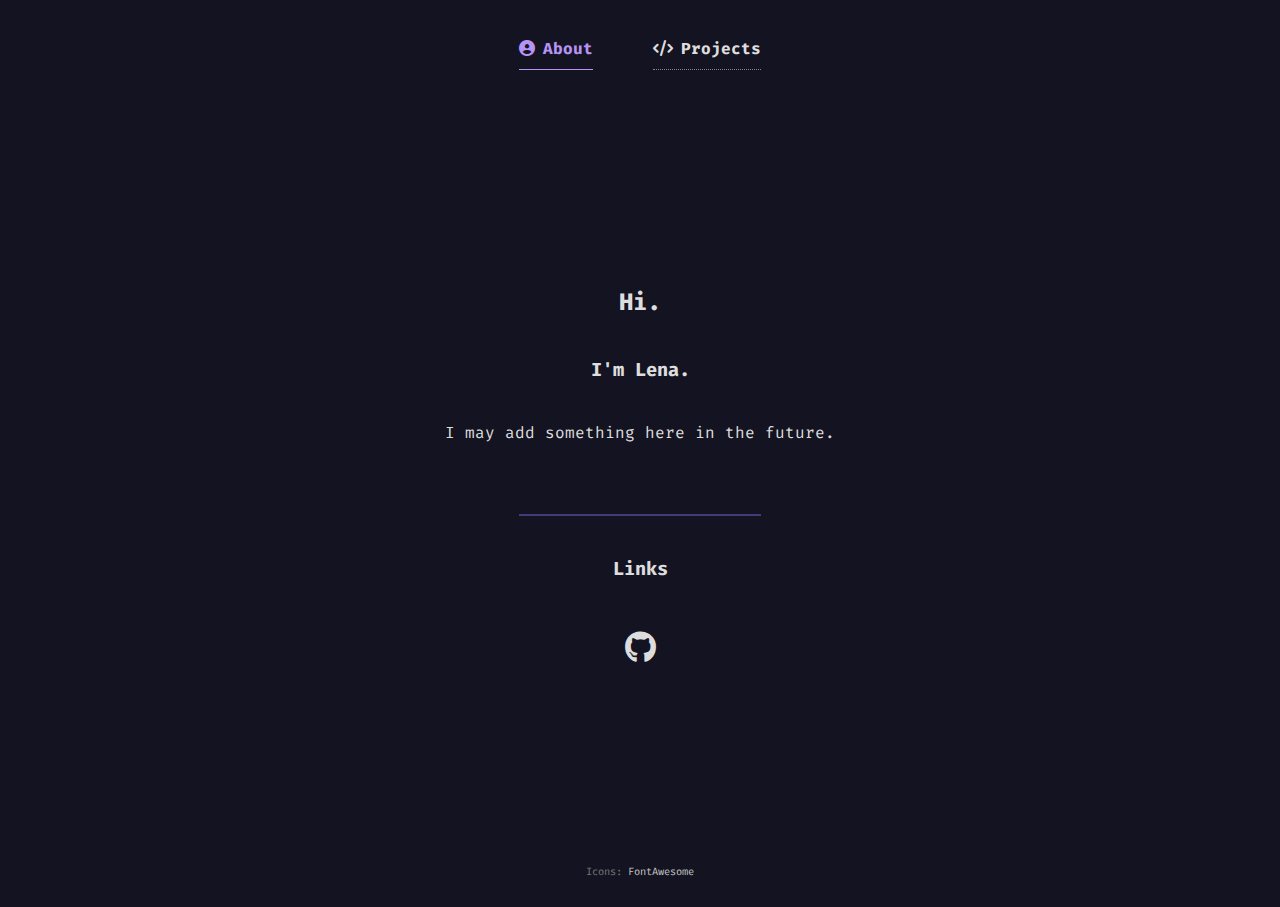
==== index.html @ aa68a4f5 "Initial commit" ====
<!DOCTYPE html>
<html lang="en">

<head>
    <meta charset="UTF-8">
    <meta name="viewport" content="width=device-width, initial-scale=1.0">
    <title>about - acuteenvy</title>
    <link rel="stylesheet" href="fa/css/fontawesome.min.css">
    <link rel="stylesheet" href="fa/css/solid.min.css">
    <link rel="stylesheet" href="fa/css/brands.min.css">
    <link rel="stylesheet" href="style.css">
</head>

<body>
    <nav id="navbar">
        <a class="active" href="/"><i class="fa fa-circle-user"></i>&ensp;About</a>
        <a href="/projects"><i class="fa-solid fa-code"></i>&ensp;Projects</a>
    </nav>

    <div id="container">
        <h2>Hi.</h2>
        <h3>I'm Lena.</h3>
        <p>I may add something here in the future.</p>

        <hr>

        <h3>Links</h3><br>
        <section>
            <a href="https://github.com/acuteenvy" class="icon-link" target="_blank" rel="noopener noreferrer"><i
                    class="fa-brands fa-github fa-2x"></i></a>
        </section>
    </div>
    <footer>Icons: <a id="footer-link" href="https://fontawesome.com" target="_blank"
            rel="noopener noreferrer">FontAwesome</a></footer>
</body>

</html>
---- fa/css/solid.min.css ----
/*!
 * Font Awesome Free 6.4.0 by @fontawesome - https://fontawesome.com
 * License - https://fontawesome.com/license/free (Icons: CC BY 4.0, Fonts: SIL OFL 1.1, Code: MIT License)
 * Copyright 2023 Fonticons, Inc.
 */
:host,:root{--fa-style-family-classic:"Font Awesome 6 Free";--fa-font-solid:normal 900 1em/1 "Font Awesome 6 Free"}@font-face{font-family:"Font Awesome 6 Free";font-style:normal;font-weight:900;font-display:block;src:url(../webfonts/fa-solid-900.woff2) format("woff2"),url(../webfonts/fa-solid-900.ttf) format("truetype")}.fa-solid,.fas{font-weight:900}
---- fa/css/brands.min.css ----
/*!
 * Font Awesome Free 6.4.0 by @fontawesome - https://fontawesome.com
 * License - https://fontawesome.com/license/free (Icons: CC BY 4.0, Fonts: SIL OFL 1.1, Code: MIT License)
 * Copyright 2023 Fonticons, Inc.
 */
:host,:root{--fa-style-family-brands:"Font Awesome 6 Brands";--fa-font-brands:normal 400 1em/1 "Font Awesome 6 Brands"}@font-face{font-family:"Font Awesome 6 Brands";font-style:normal;font-weight:400;font-display:block;src:url(../webfonts/fa-brands-400.woff2) format("woff2"),url(../webfonts/fa-brands-400.ttf) format("truetype")}.fa-brands,.fab{font-weight:400}.fa-monero:before{content:"\f3d0"}.fa-hooli:before{content:"\f427"}.fa-yelp:before{content:"\f1e9"}.fa-cc-visa:before{content:"\f1f0"}.fa-lastfm:before{content:"\f202"}.fa-shopware:before{content:"\f5b5"}.fa-creative-commons-nc:before{content:"\f4e8"}.fa-aws:before{content:"\f375"}.fa-redhat:before{content:"\f7bc"}.fa-yoast:before{content:"\f2b1"}.fa-cloudflare:before{content:"\e07d"}.fa-ups:before{content:"\f7e0"}.fa-wpexplorer:before{content:"\f2de"}.fa-dyalog:before{content:"\f399"}.fa-bity:before{content:"\f37a"}.fa-stackpath:before{content:"\f842"}.fa-buysellads:before{content:"\f20d"}.fa-first-order:before{content:"\f2b0"}.fa-modx:before{content:"\f285"}.fa-guilded:before{content:"\e07e"}.fa-vnv:before{content:"\f40b"}.fa-js-square:before,.fa-square-js:before{content:"\f3b9"}.fa-microsoft:before{content:"\f3ca"}.fa-qq:before{content:"\f1d6"}.fa-orcid:before{content:"\f8d2"}.fa-java:before{content:"\f4e4"}.fa-invision:before{content:"\f7b0"}.fa-creative-commons-pd-alt:before{content:"\f4ed"}.fa-centercode:before{content:"\f380"}.fa-glide-g:before{content:"\f2a6"}.fa-drupal:before{content:"\f1a9"}.fa-hire-a-helper:before{content:"\f3b0"}.fa-creative-commons-by:before{content:"\f4e7"}.fa-unity:before{content:"\e049"}.fa-whmcs:before{content:"\f40d"}.fa-rocketchat:before{content:"\f3e8"}.fa-vk:before{content:"\f189"}.fa-untappd:before{content:"\f405"}.fa-mailchimp:before{content:"\f59e"}.fa-css3-alt:before{content:"\f38b"}.fa-reddit-square:before,.fa-square-reddit:before{content:"\f1a2"}.fa-vimeo-v:before{content:"\f27d"}.fa-contao:before{content:"\f26d"}.fa-square-font-awesome:before{content:"\e5ad"}.fa-deskpro:before{content:"\f38f"}.fa-sistrix:before{content:"\f3ee"}.fa-instagram-square:before,.fa-square-instagram:before{content:"\e055"}.fa-battle-net:before{content:"\f835"}.fa-the-red-yeti:before{content:"\f69d"}.fa-hacker-news-square:before,.fa-square-hacker-news:before{content:"\f3af"}.fa-edge:before{content:"\f282"}.fa-napster:before{content:"\f3d2"}.fa-snapchat-square:before,.fa-square-snapchat:before{content:"\f2ad"}.fa-google-plus-g:before{content:"\f0d5"}.fa-artstation:before{content:"\f77a"}.fa-markdown:before{content:"\f60f"}.fa-sourcetree:before{content:"\f7d3"}.fa-google-plus:before{content:"\f2b3"}.fa-diaspora:before{content:"\f791"}.fa-foursquare:before{content:"\f180"}.fa-stack-overflow:before{content:"\f16c"}.fa-github-alt:before{content:"\f113"}.fa-phoenix-squadron:before{content:"\f511"}.fa-pagelines:before{content:"\f18c"}.fa-algolia:before{content:"\f36c"}.fa-red-river:before{content:"\f3e3"}.fa-creative-commons-sa:before{content:"\f4ef"}.fa-safari:before{content:"\f267"}.fa-google:before{content:"\f1a0"}.fa-font-awesome-alt:before,.fa-square-font-awesome-stroke:before{content:"\f35c"}.fa-atlassian:before{content:"\f77b"}.fa-linkedin-in:before{content:"\f0e1"}.fa-digital-ocean:before{content:"\f391"}.fa-nimblr:before{content:"\f5a8"}.fa-chromecast:before{content:"\f838"}.fa-evernote:before{content:"\f839"}.fa-hacker-news:before{content:"\f1d4"}.fa-creative-commons-sampling:before{content:"\f4f0"}.fa-adversal:before{content:"\f36a"}.fa-creative-commons:before{content:"\f25e"}.fa-watchman-monitoring:before{content:"\e087"}.fa-fonticons:before{content:"\f280"}.fa-weixin:before{content:"\f1d7"}.fa-shirtsinbulk:before{content:"\f214"}.fa-codepen:before{content:"\f1cb"}.fa-git-alt:before{content:"\f841"}.fa-lyft:before{content:"\f3c3"}.fa-rev:before{content:"\f5b2"}.fa-windows:before{content:"\f17a"}.fa-wizards-of-the-coast:before{content:"\f730"}.fa-square-viadeo:before,.fa-viadeo-square:before{content:"\f2aa"}.fa-meetup:before{content:"\f2e0"}.fa-centos:before{content:"\f789"}.fa-adn:before{content:"\f170"}.fa-cloudsmith:before{content:"\f384"}.fa-pied-piper-alt:before{content:"\f1a8"}.fa-dribbble-square:before,.fa-square-dribbble:before{content:"\f397"}.fa-codiepie:before{content:"\f284"}.fa-node:before{content:"\f419"}.fa-mix:before{content:"\f3cb"}.fa-steam:before{content:"\f1b6"}.fa-cc-apple-pay:before{content:"\f416"}.fa-scribd:before{content:"\f28a"}.fa-openid:before{content:"\f19b"}.fa-instalod:before{content:"\e081"}.fa-expeditedssl:before{content:"\f23e"}.fa-sellcast:before{content:"\f2da"}.fa-square-twitter:before,.fa-twitter-square:before{content:"\f081"}.fa-r-project:before{content:"\f4f7"}.fa-delicious:before{content:"\f1a5"}.fa-freebsd:before{content:"\f3a4"}.fa-vuejs:before{content:"\f41f"}.fa-accusoft:before{content:"\f369"}.fa-ioxhost:before{content:"\f208"}.fa-fonticons-fi:before{content:"\f3a2"}.fa-app-store:before{content:"\f36f"}.fa-cc-mastercard:before{content:"\f1f1"}.fa-itunes-note:before{content:"\f3b5"}.fa-golang:before{content:"\e40f"}.fa-kickstarter:before{content:"\f3bb"}.fa-grav:before{content:"\f2d6"}.fa-weibo:before{content:"\f18a"}.fa-uncharted:before{content:"\e084"}.fa-firstdraft:before{content:"\f3a1"}.fa-square-youtube:before,.fa-youtube-square:before{content:"\f431"}.fa-wikipedia-w:before{content:"\f266"}.fa-rendact:before,.fa-wpressr:before{content:"\f3e4"}.fa-angellist:before{content:"\f209"}.fa-galactic-republic:before{content:"\f50c"}.fa-nfc-directional:before{content:"\e530"}.fa-skype:before{content:"\f17e"}.fa-joget:before{content:"\f3b7"}.fa-fedora:before{content:"\f798"}.fa-stripe-s:before{content:"\f42a"}.fa-meta:before{content:"\e49b"}.fa-laravel:before{content:"\f3bd"}.fa-hotjar:before{content:"\f3b1"}.fa-bluetooth-b:before{content:"\f294"}.fa-sticker-mule:before{content:"\f3f7"}.fa-creative-commons-zero:before{content:"\f4f3"}.fa-hips:before{content:"\f452"}.fa-behance:before{content:"\f1b4"}.fa-reddit:before{content:"\f1a1"}.fa-discord:before{content:"\f392"}.fa-chrome:before{content:"\f268"}.fa-app-store-ios:before{content:"\f370"}.fa-cc-discover:before{content:"\f1f2"}.fa-wpbeginner:before{content:"\f297"}.fa-confluence:before{content:"\f78d"}.fa-mdb:before{content:"\f8ca"}.fa-dochub:before{content:"\f394"}.fa-accessible-icon:before{content:"\f368"}.fa-ebay:before{content:"\f4f4"}.fa-amazon:before{content:"\f270"}.fa-unsplash:before{content:"\e07c"}.fa-yarn:before{content:"\f7e3"}.fa-square-steam:before,.fa-steam-square:before{content:"\f1b7"}.fa-500px:before{content:"\f26e"}.fa-square-vimeo:before,.fa-vimeo-square:before{content:"\f194"}.fa-asymmetrik:before{content:"\f372"}.fa-font-awesome-flag:before,.fa-font-awesome-logo-full:before,.fa-font-awesome:before{content:"\f2b4"}.fa-gratipay:before{content:"\f184"}.fa-apple:before{content:"\f179"}.fa-hive:before{content:"\e07f"}.fa-gitkraken:before{content:"\f3a6"}.fa-keybase:before{content:"\f4f5"}.fa-apple-pay:before{content:"\f415"}.fa-padlet:before{content:"\e4a0"}.fa-amazon-pay:before{content:"\f42c"}.fa-github-square:before,.fa-square-github:before{content:"\f092"}.fa-stumbleupon:before{content:"\f1a4"}.fa-fedex:before{content:"\f797"}.fa-phoenix-framework:before{content:"\f3dc"}.fa-shopify:before{content:"\e057"}.fa-neos:before{content:"\f612"}.fa-hackerrank:before{content:"\f5f7"}.fa-researchgate:before{content:"\f4f8"}.fa-swift:before{content:"\f8e1"}.fa-angular:before{content:"\f420"}.fa-speakap:before{content:"\f3f3"}.fa-angrycreative:before{content:"\f36e"}.fa-y-combinator:before{content:"\f23b"}.fa-empire:before{content:"\f1d1"}.fa-envira:before{content:"\f299"}.fa-gitlab-square:before,.fa-square-gitlab:before{content:"\e5ae"}.fa-studiovinari:before{content:"\f3f8"}.fa-pied-piper:before{content:"\f2ae"}.fa-wordpress:before{content:"\f19a"}.fa-product-hunt:before{content:"\f288"}.fa-firefox:before{content:"\f269"}.fa-linode:before{content:"\f2b8"}.fa-goodreads:before{content:"\f3a8"}.fa-odnoklassniki-square:before,.fa-square-odnoklassniki:before{content:"\f264"}.fa-jsfiddle:before{content:"\f1cc"}.fa-sith:before{content:"\f512"}.fa-themeisle:before{content:"\f2b2"}.fa-page4:before{content:"\f3d7"}.fa-hashnode:before{content:"\e499"}.fa-react:before{content:"\f41b"}.fa-cc-paypal:before{content:"\f1f4"}.fa-squarespace:before{content:"\f5be"}.fa-cc-stripe:before{content:"\f1f5"}.fa-creative-commons-share:before{content:"\f4f2"}.fa-bitcoin:before{content:"\f379"}.fa-keycdn:before{content:"\f3ba"}.fa-opera:before{content:"\f26a"}.fa-itch-io:before{content:"\f83a"}.fa-umbraco:before{content:"\f8e8"}.fa-galactic-senate:before{content:"\f50d"}.fa-ubuntu:before{content:"\f7df"}.fa-draft2digital:before{content:"\f396"}.fa-stripe:before{content:"\f429"}.fa-houzz:before{content:"\f27c"}.fa-gg:before{content:"\f260"}.fa-dhl:before{content:"\f790"}.fa-pinterest-square:before,.fa-square-pinterest:before{content:"\f0d3"}.fa-xing:before{content:"\f168"}.fa-blackberry:before{content:"\f37b"}.fa-creative-commons-pd:before{content:"\f4ec"}.fa-playstation:before{content:"\f3df"}.fa-quinscape:before{content:"\f459"}.fa-less:before{content:"\f41d"}.fa-blogger-b:before{content:"\f37d"}.fa-opencart:before{content:"\f23d"}.fa-vine:before{content:"\f1ca"}.fa-paypal:before{content:"\f1ed"}.fa-gitlab:before{content:"\f296"}.fa-typo3:before{content:"\f42b"}.fa-reddit-alien:before{content:"\f281"}.fa-yahoo:before{content:"\f19e"}.fa-dailymotion:before{content:"\e052"}.fa-affiliatetheme:before{content:"\f36b"}.fa-pied-piper-pp:before{content:"\f1a7"}.fa-bootstrap:before{content:"\f836"}.fa-odnoklassniki:before{content:"\f263"}.fa-nfc-symbol:before{content:"\e531"}.fa-ethereum:before{content:"\f42e"}.fa-speaker-deck:before{content:"\f83c"}.fa-creative-commons-nc-eu:before{content:"\f4e9"}.fa-patreon:before{content:"\f3d9"}.fa-avianex:before{content:"\f374"}.fa-ello:before{content:"\f5f1"}.fa-gofore:before{content:"\f3a7"}.fa-bimobject:before{content:"\f378"}.fa-facebook-f:before{content:"\f39e"}.fa-google-plus-square:before,.fa-square-google-plus:before{content:"\f0d4"}.fa-mandalorian:before{content:"\f50f"}.fa-first-order-alt:before{content:"\f50a"}.fa-osi:before{content:"\f41a"}.fa-google-wallet:before{content:"\f1ee"}.fa-d-and-d-beyond:before{content:"\f6ca"}.fa-periscope:before{content:"\f3da"}.fa-fulcrum:before{content:"\f50b"}.fa-cloudscale:before{content:"\f383"}.fa-forumbee:before{content:"\f211"}.fa-mizuni:before{content:"\f3cc"}.fa-schlix:before{content:"\f3ea"}.fa-square-xing:before,.fa-xing-square:before{content:"\f169"}.fa-bandcamp:before{content:"\f2d5"}.fa-wpforms:before{content:"\f298"}.fa-cloudversify:before{content:"\f385"}.fa-usps:before{content:"\f7e1"}.fa-megaport:before{content:"\f5a3"}.fa-magento:before{content:"\f3c4"}.fa-spotify:before{content:"\f1bc"}.fa-optin-monster:before{content:"\f23c"}.fa-fly:before{content:"\f417"}.fa-aviato:before{content:"\f421"}.fa-itunes:before{content:"\f3b4"}.fa-cuttlefish:before{content:"\f38c"}.fa-blogger:before{content:"\f37c"}.fa-flickr:before{content:"\f16e"}.fa-viber:before{content:"\f409"}.fa-soundcloud:before{content:"\f1be"}.fa-digg:before{content:"\f1a6"}.fa-tencent-weibo:before{content:"\f1d5"}.fa-symfony:before{content:"\f83d"}.fa-maxcdn:before{content:"\f136"}.fa-etsy:before{content:"\f2d7"}.fa-facebook-messenger:before{content:"\f39f"}.fa-audible:before{content:"\f373"}.fa-think-peaks:before{content:"\f731"}.fa-bilibili:before{content:"\e3d9"}.fa-erlang:before{content:"\f39d"}.fa-cotton-bureau:before{content:"\f89e"}.fa-dashcube:before{content:"\f210"}.fa-42-group:before,.fa-innosoft:before{content:"\e080"}.fa-stack-exchange:before{content:"\f18d"}.fa-elementor:before{content:"\f430"}.fa-pied-piper-square:before,.fa-square-pied-piper:before{content:"\e01e"}.fa-creative-commons-nd:before{content:"\f4eb"}.fa-palfed:before{content:"\f3d8"}.fa-superpowers:before{content:"\f2dd"}.fa-resolving:before{content:"\f3e7"}.fa-xbox:before{content:"\f412"}.fa-searchengin:before{content:"\f3eb"}.fa-tiktok:before{content:"\e07b"}.fa-facebook-square:before,.fa-square-facebook:before{content:"\f082"}.fa-renren:before{content:"\f18b"}.fa-linux:before{content:"\f17c"}.fa-glide:before{content:"\f2a5"}.fa-linkedin:before{content:"\f08c"}.fa-hubspot:before{content:"\f3b2"}.fa-deploydog:before{content:"\f38e"}.fa-twitch:before{content:"\f1e8"}.fa-ravelry:before{content:"\f2d9"}.fa-mixer:before{content:"\e056"}.fa-lastfm-square:before,.fa-square-lastfm:before{content:"\f203"}.fa-vimeo:before{content:"\f40a"}.fa-mendeley:before{content:"\f7b3"}.fa-uniregistry:before{content:"\f404"}.fa-figma:before{content:"\f799"}.fa-creative-commons-remix:before{content:"\f4ee"}.fa-cc-amazon-pay:before{content:"\f42d"}.fa-dropbox:before{content:"\f16b"}.fa-instagram:before{content:"\f16d"}.fa-cmplid:before{content:"\e360"}.fa-facebook:before{content:"\f09a"}.fa-gripfire:before{content:"\f3ac"}.fa-jedi-order:before{content:"\f50e"}.fa-uikit:before{content:"\f403"}.fa-fort-awesome-alt:before{content:"\f3a3"}.fa-phabricator:before{content:"\f3db"}.fa-ussunnah:before{content:"\f407"}.fa-earlybirds:before{content:"\f39a"}.fa-trade-federation:before{content:"\f513"}.fa-autoprefixer:before{content:"\f41c"}.fa-whatsapp:before{content:"\f232"}.fa-slideshare:before{content:"\f1e7"}.fa-google-play:before{content:"\f3ab"}.fa-viadeo:before{content:"\f2a9"}.fa-line:before{content:"\f3c0"}.fa-google-drive:before{content:"\f3aa"}.fa-servicestack:before{content:"\f3ec"}.fa-simplybuilt:before{content:"\f215"}.fa-bitbucket:before{content:"\f171"}.fa-imdb:before{content:"\f2d8"}.fa-deezer:before{content:"\e077"}.fa-raspberry-pi:before{content:"\f7bb"}.fa-jira:before{content:"\f7b1"}.fa-docker:before{content:"\f395"}.fa-screenpal:before{content:"\e570"}.fa-bluetooth:before{content:"\f293"}.fa-gitter:before{content:"\f426"}.fa-d-and-d:before{content:"\f38d"}.fa-microblog:before{content:"\e01a"}.fa-cc-diners-club:before{content:"\f24c"}.fa-gg-circle:before{content:"\f261"}.fa-pied-piper-hat:before{content:"\f4e5"}.fa-kickstarter-k:before{content:"\f3bc"}.fa-yandex:before{content:"\f413"}.fa-readme:before{content:"\f4d5"}.fa-html5:before{content:"\f13b"}.fa-sellsy:before{content:"\f213"}.fa-sass:before{content:"\f41e"}.fa-wirsindhandwerk:before,.fa-wsh:before{content:"\e2d0"}.fa-buromobelexperte:before{content:"\f37f"}.fa-salesforce:before{content:"\f83b"}.fa-octopus-deploy:before{content:"\e082"}.fa-medapps:before{content:"\f3c6"}.fa-ns8:before{content:"\f3d5"}.fa-pinterest-p:before{content:"\f231"}.fa-apper:before{content:"\f371"}.fa-fort-awesome:before{content:"\f286"}.fa-waze:before{content:"\f83f"}.fa-cc-jcb:before{content:"\f24b"}.fa-snapchat-ghost:before,.fa-snapchat:before{content:"\f2ab"}.fa-fantasy-flight-games:before{content:"\f6dc"}.fa-rust:before{content:"\e07a"}.fa-wix:before{content:"\f5cf"}.fa-behance-square:before,.fa-square-behance:before{content:"\f1b5"}.fa-supple:before{content:"\f3f9"}.fa-rebel:before{content:"\f1d0"}.fa-css3:before{content:"\f13c"}.fa-staylinked:before{content:"\f3f5"}.fa-kaggle:before{content:"\f5fa"}.fa-space-awesome:before{content:"\e5ac"}.fa-deviantart:before{content:"\f1bd"}.fa-cpanel:before{content:"\f388"}.fa-goodreads-g:before{content:"\f3a9"}.fa-git-square:before,.fa-square-git:before{content:"\f1d2"}.fa-square-tumblr:before,.fa-tumblr-square:before{content:"\f174"}.fa-trello:before{content:"\f181"}.fa-creative-commons-nc-jp:before{content:"\f4ea"}.fa-get-pocket:before{content:"\f265"}.fa-perbyte:before{content:"\e083"}.fa-grunt:before{content:"\f3ad"}.fa-weebly:before{content:"\f5cc"}.fa-connectdevelop:before{content:"\f20e"}.fa-leanpub:before{content:"\f212"}.fa-black-tie:before{content:"\f27e"}.fa-themeco:before{content:"\f5c6"}.fa-python:before{content:"\f3e2"}.fa-android:before{content:"\f17b"}.fa-bots:before{content:"\e340"}.fa-free-code-camp:before{content:"\f2c5"}.fa-hornbill:before{content:"\f592"}.fa-js:before{content:"\f3b8"}.fa-ideal:before{content:"\e013"}.fa-git:before{content:"\f1d3"}.fa-dev:before{content:"\f6cc"}.fa-sketch:before{content:"\f7c6"}.fa-yandex-international:before{content:"\f414"}.fa-cc-amex:before{content:"\f1f3"}.fa-uber:before{content:"\f402"}.fa-github:before{content:"\f09b"}.fa-php:before{content:"\f457"}.fa-alipay:before{content:"\f642"}.fa-youtube:before{content:"\f167"}.fa-skyatlas:before{content:"\f216"}.fa-firefox-browser:before{content:"\e007"}.fa-replyd:before{content:"\f3e6"}.fa-suse:before{content:"\f7d6"}.fa-jenkins:before{content:"\f3b6"}.fa-twitter:before{content:"\f099"}.fa-rockrms:before{content:"\f3e9"}.fa-pinterest:before{content:"\f0d2"}.fa-buffer:before{content:"\f837"}.fa-npm:before{content:"\f3d4"}.fa-yammer:before{content:"\f840"}.fa-btc:before{content:"\f15a"}.fa-dribbble:before{content:"\f17d"}.fa-stumbleupon-circle:before{content:"\f1a3"}.fa-internet-explorer:before{content:"\f26b"}.fa-stubber:before{content:"\e5c7"}.fa-telegram-plane:before,.fa-telegram:before{content:"\f2c6"}.fa-old-republic:before{content:"\f510"}.fa-odysee:before{content:"\e5c6"}.fa-square-whatsapp:before,.fa-whatsapp-square:before{content:"\f40c"}.fa-node-js:before{content:"\f3d3"}.fa-edge-legacy:before{content:"\e078"}.fa-slack-hash:before,.fa-slack:before{content:"\f198"}.fa-medrt:before{content:"\f3c8"}.fa-usb:before{content:"\f287"}.fa-tumblr:before{content:"\f173"}.fa-vaadin:before{content:"\f408"}.fa-quora:before{content:"\f2c4"}.fa-reacteurope:before{content:"\f75d"}.fa-medium-m:before,.fa-medium:before{content:"\f23a"}.fa-amilia:before{content:"\f36d"}.fa-mixcloud:before{content:"\f289"}.fa-flipboard:before{content:"\f44d"}.fa-viacoin:before{content:"\f237"}.fa-critical-role:before{content:"\f6c9"}.fa-sitrox:before{content:"\e44a"}.fa-discourse:before{content:"\f393"}.fa-joomla:before{content:"\f1aa"}.fa-mastodon:before{content:"\f4f6"}.fa-airbnb:before{content:"\f834"}.fa-wolf-pack-battalion:before{content:"\f514"}.fa-buy-n-large:before{content:"\f8a6"}.fa-gulp:before{content:"\f3ae"}.fa-creative-commons-sampling-plus:before{content:"\f4f1"}.fa-strava:before{content:"\f428"}.fa-ember:before{content:"\f423"}.fa-canadian-maple-leaf:before{content:"\f785"}.fa-teamspeak:before{content:"\f4f9"}.fa-pushed:before{content:"\f3e1"}.fa-wordpress-simple:before{content:"\f411"}.fa-nutritionix:before{content:"\f3d6"}.fa-wodu:before{content:"\e088"}.fa-google-pay:before{content:"\e079"}.fa-intercom:before{content:"\f7af"}.fa-zhihu:before{content:"\f63f"}.fa-korvue:before{content:"\f42f"}.fa-pix:before{content:"\e43a"}.fa-steam-symbol:before{content:"\f3f6"}
---- style.css ----
@import url('https://fonts.googleapis.com/css2?family=Fira+Code:wght@400;700&display=swap');

body {
    background-color: #141321;
    color: #dddddd;
    margin: auto;
    max-width: 960px;
    line-height: 1.8em;
    font-family: 'Fira Code', monospace;
}

#navbar {
    width: 100%;
    display: flex;
    justify-content: center;
}

#navbar a {
    margin: 30px 30px;
    padding: 5px 0px;
}

#navbar a.active {
    color: #b794f4;
    border-bottom: 1px solid #b794f4;
}

#container {
    min-height: 82vh;
    display: flex;
    align-items: center;
    justify-content: center;
    flex-direction: column;
}

#footer-link {
    color: #c4c4c4;
    font-weight: normal;
    text-decoration: none;
    border: none;
}

.icon-link,
.icon-link:hover {
    border: none;
}

code {
    color: #b794f4;
    background-color: #1e1e2e;
    padding: 5px;
}

footer {
    color: #777777;
    font-size: 10.4px;
    text-align: center;
    margin: 20px;
}

a {
    color: #dddddd;
    font-weight: bold;
    text-decoration: none;
    border-bottom: 1px dotted #868686;
    padding-bottom: 4px;
}

a:hover,
#footer-link:hover {
    color: #ffffff;
    border-bottom: 1px solid #ffffff;
}

hr {
    border: 1px solid #403c77;
    width: 25%;
    margin-top: 50px;
    margin-bottom: 20px;
}

.project-title {
    padding: 15px;
}
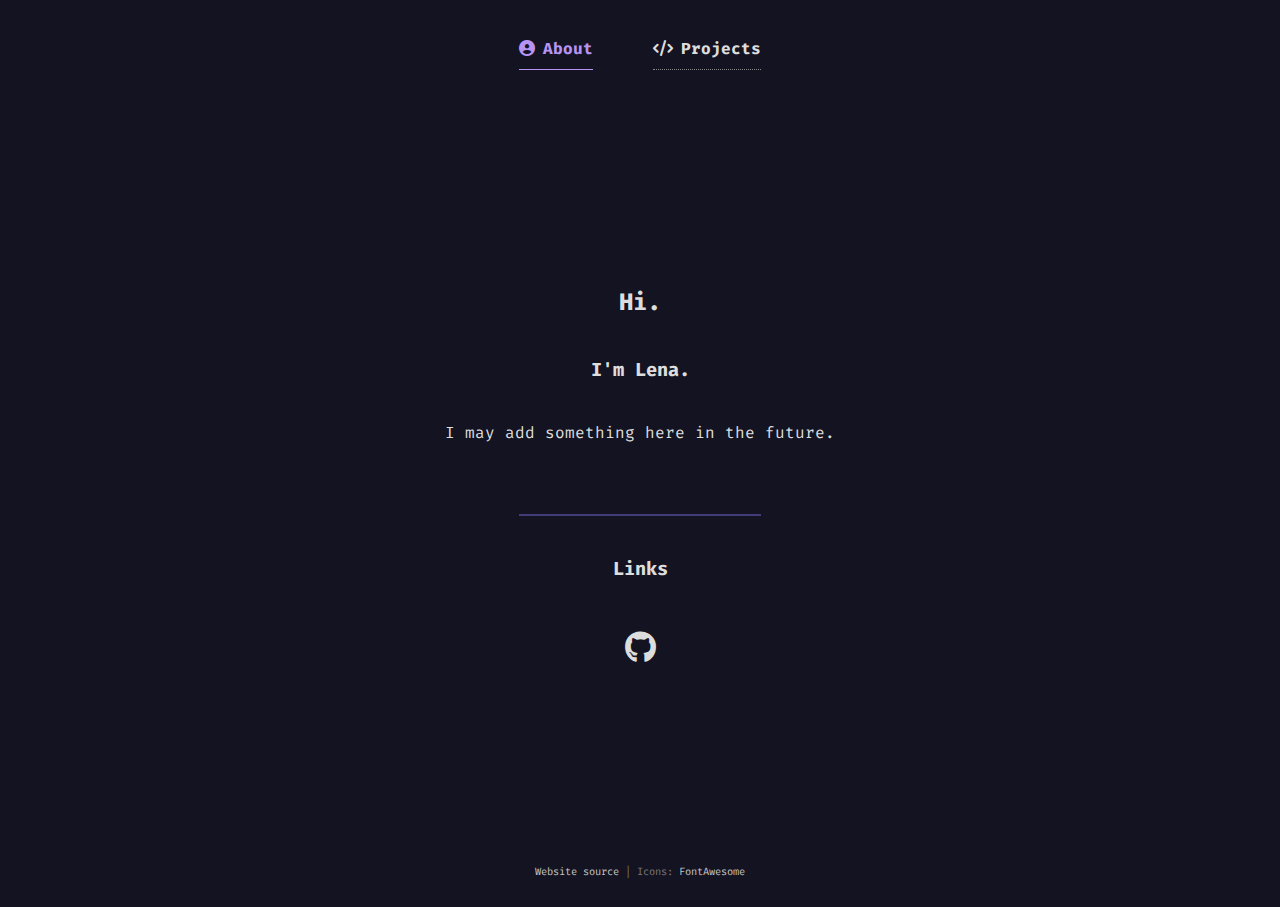
==== commit b47556b3: "projects: update, add source link to footer" ====
--- a/index.html
+++ b/index.html
@@ -30,8 +30,12 @@
                     class="fa-brands fa-github fa-2x"></i></a>
         </section>
     </div>
-    <footer>Icons: <a id="footer-link" href="https://fontawesome.com" target="_blank"
-            rel="noopener noreferrer">FontAwesome</a></footer>
+    <footer>
+        <a class="footer-link" href="https://github.com/acuteenvy/acuteenvy.github.io" target="_blank"
+            rel="noopener noreferrer">Website source</a> |
+        Icons: <a class="footer-link" href="https://fontawesome.com" target="_blank"
+            rel="noopener noreferrer">FontAwesome</a>
+    </footer>
 </body>
 
 </html>
--- a/style.css
+++ b/style.css
@@ -33,7 +33,7 @@
     flex-direction: column;
 }
 
-#footer-link {
+.footer-link {
     color: #c4c4c4;
     font-weight: normal;
     text-decoration: none;
@@ -79,6 +79,12 @@
     margin-bottom: 20px;
 }
 
-.project-title {
-    padding: 15px;
+.project-name,
+.under-name {
+    margin-bottom: 0;
+    margin-top: 0;
 }
+
+.under-name {
+    font-style: italic;
+}
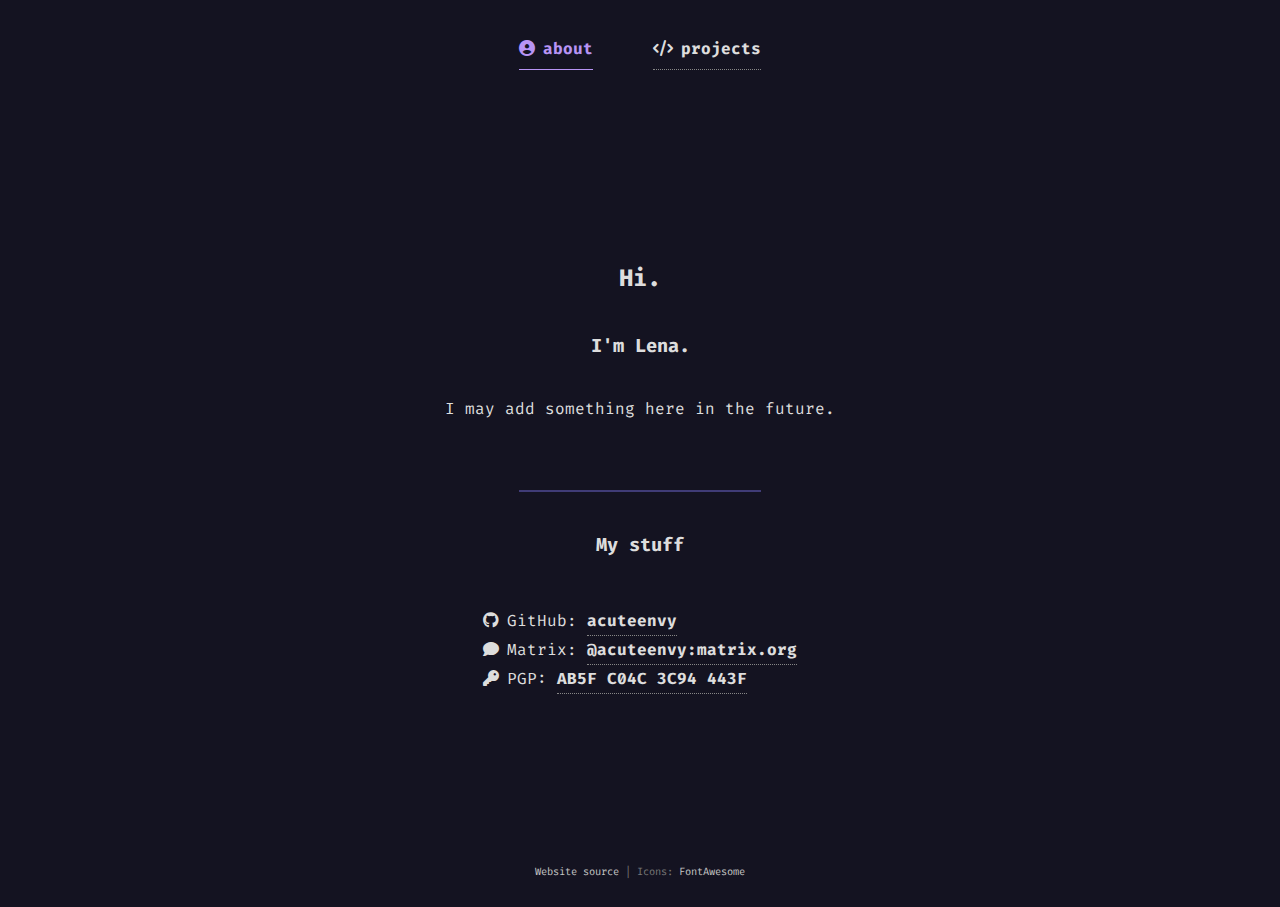
==== commit 314bcecb: "Add matrix url & pgp key" ====
--- a/index.html
+++ b/index.html
@@ -4,7 +4,7 @@
 <head>
     <meta charset="UTF-8">
     <meta name="viewport" content="width=device-width, initial-scale=1.0">
-    <title>about - acuteenvy</title>
+    <title>about | acuteenvy</title>
     <link rel="stylesheet" href="fa/css/fontawesome.min.css">
     <link rel="stylesheet" href="fa/css/solid.min.css">
     <link rel="stylesheet" href="fa/css/brands.min.css">
@@ -13,8 +13,8 @@
 
 <body>
     <nav id="navbar">
-        <a class="active" href="/"><i class="fa fa-circle-user"></i>&ensp;About</a>
-        <a href="/projects"><i class="fa-solid fa-code"></i>&ensp;Projects</a>
+        <a class="active" href="/"><i class="fa fa-circle-user"></i>&ensp;about</a>
+        <a href="/projects"><i class="fa-solid fa-code"></i>&ensp;projects</a>
     </nav>
 
     <div id="container">
@@ -24,17 +24,22 @@
 
         <hr>
 
-        <h3>Links</h3><br>
+        <h3>My stuff</h3><br>
         <section>
-            <a href="https://github.com/acuteenvy" class="icon-link" target="_blank" rel="noopener noreferrer"><i
-                    class="fa-brands fa-github fa-2x"></i></a>
+            <i class="fa-brands fa-github"></i>&ensp;GitHub: <a href="https://github.com/acuteenvy"
+                rel="noopener noreferrer">acuteenvy</a>
+            <br>
+            <i class="fa-solid fa-comment"></i>&ensp;Matrix: <a href="https://matrix.to/#/@acuteenvy:matrix.org"
+                rel="noopener noreferrer">@acuteenvy:matrix.org</a>
+            <br>
+            <i class="fa-solid fa-key"></i>&ensp;PGP: <a href="https://github.com/acuteenvy.gpg"
+                rel="noopener noreferrer">AB5F C04C 3C94 443F</a>
         </section>
     </div>
     <footer>
-        <a class="footer-link" href="https://github.com/acuteenvy/acuteenvy.github.io" target="_blank"
-            rel="noopener noreferrer">Website source</a> |
-        Icons: <a class="footer-link" href="https://fontawesome.com" target="_blank"
-            rel="noopener noreferrer">FontAwesome</a>
+        <a class="footer-link" href="https://github.com/acuteenvy/acuteenvy.github.io" rel="noopener noreferrer">Website
+            source</a> |
+        Icons: <a class="footer-link" href="https://fontawesome.com" rel="noopener noreferrer">FontAwesome</a>
     </footer>
 </body>
 
--- a/style.css
+++ b/style.css
@@ -66,8 +66,7 @@
     padding-bottom: 4px;
 }
 
-a:hover,
-#footer-link:hover {
+a:hover {
     color: #ffffff;
     border-bottom: 1px solid #ffffff;
 }
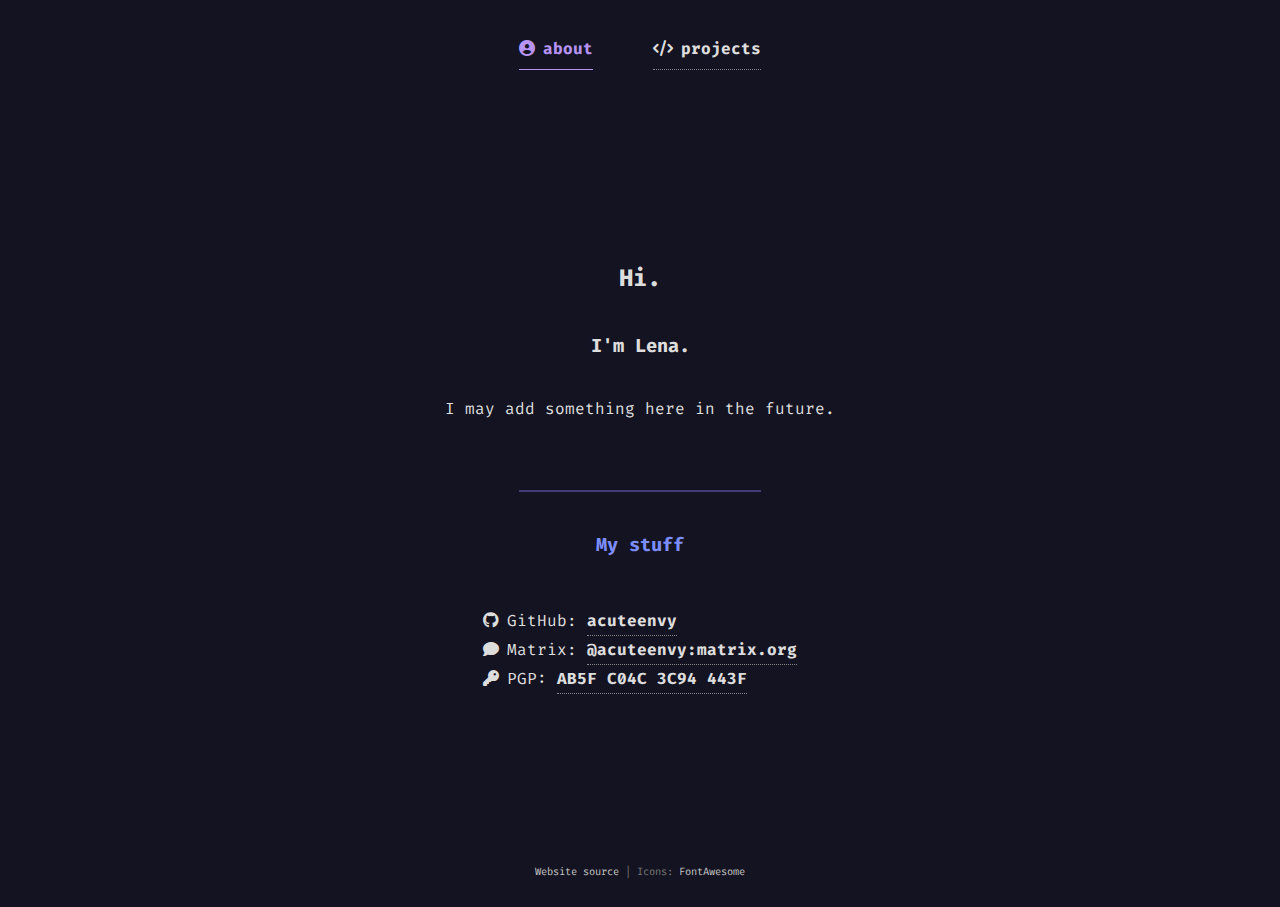
==== commit 91ab42fa: "Change heading color" ====
--- a/index.html
+++ b/index.html
@@ -24,7 +24,7 @@
 
         <hr>
 
-        <h3>My stuff</h3><br>
+        <h3 class="colored-heading">My stuff</h3><br>
         <section>
             <i class="fa-brands fa-github"></i>&ensp;GitHub: <a href="https://github.com/acuteenvy"
                 rel="noopener noreferrer">acuteenvy</a>
--- a/style.css
+++ b/style.css
@@ -78,6 +78,11 @@
     margin-bottom: 20px;
 }
 
+.colored-heading,
+.project-name {
+    color: #7c8dfd;
+}
+
 .project-name,
 .under-name {
     margin-bottom: 0;
